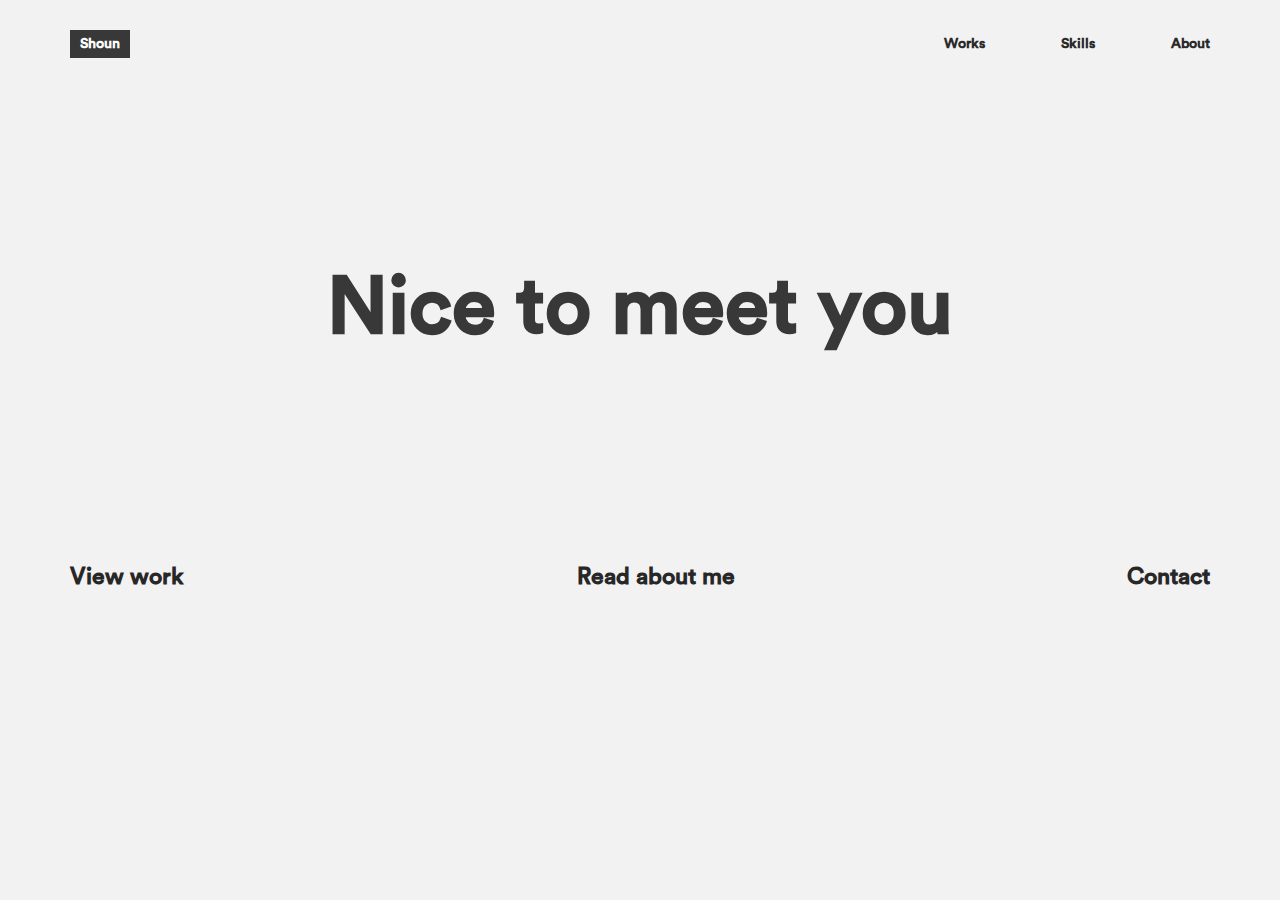
==== index.html @ e11356c9 "Version 0.5.0" ====
<!DOCTYPE html>
<html lang="ru">
<head>
  <meta charset="utf-8">
  <title>SHOUN • Главная</title>
  <link href="https://fonts.googleapis.com/css?family=Lato:400,700" rel="stylesheet">
  <meta name="viewport" content="width=device-width, initial-scale=1.0" />
  <link rel="stylesheet" href="css/min-normalize.css">
  <link rel="stylesheet" href="css/style.css">
</head>
<body class="index-page">
  <header class="main-header">
    <a class="header-logotype" title="shoun">Shoun</a>
    <nav class="main-nav__wrapper">
      <ul class="main-nav__list">
        <li class="main-nav__item"><a class="main-nav__link" href="#">Works</a></li>
        <li class="main-nav__item"><a class="main-nav__link" href="#">Skills</a></li>
        <li class="main-nav__item"><a class="main-nav__link" href="#">About</a></li>
      </ul>
    </nav>
    <div class="buttons">
      <button class="modal-open" type="button">Menu</button>
      <button class="modal-close" type="button">Close</button>
    </div>
  </header>

  <main>
    <section class="intro">
      <h2 class="visually-hidden">greeting</h2>
      <h2 class="intro-caption">Nice to&nbsp;meet you</h2>
    </section>
    <section class="intro__nav">
      <h2 class="visually-hidden">links</h2>
      <ul class="nav__wrapper">
        <li><a class="nav__link" href="">View work</a></li>
        <li><a class="nav__link" href="">Read about me</a></li>
        <li><a class="nav__link" href="">Contact</a></li>
      </ul>
    </section>

    <section class="modal-login">
      <h2 class="visually-hidden">popup</h2>
      <nav class="main-nav__wrapper-modal">
        <ul class="main-nav__list-modal">
          <li class="main-nav__item-modal"><a class="main-nav__link-modal" href="#">View work</a></li>
          <li class="main-nav__item-modal"><a class="main-nav__link-modal" href="#">Read about me</a></li>
          <li class="main-nav__item-modal"><a class="main-nav__link-modal" href="#">Contact</a></li>
        </ul>
      </nav>
    </section>
  </main>
  <script src="js/scripts.js"></script>
</body>
</html>
---- css/style.css ----
@font-face {
  font-family: 'Circular Std Book';
  font-style: normal;
  font-weight: normal;
  src: local('Circular Std Book'), url('../fonts/CircularStd-Book.woff') format('woff');
}

@font-face {
  font-family: 'Circular Std Medium';
  font-style: normal;
  font-weight: normal;
  src: local('Circular Std Medium'), url('../fonts/CircularStd-Medium.woff') format('woff');
}

@font-face {
  font-family: 'Circular Std Bold';
  font-style: normal;
  font-weight: normal;
  src: local('Circular Std Bold'), url('../fonts/CircularStd-Bold.woff') format('woff');
}

@font-face {
  font-family: 'Circular Std Black';
  font-style: normal;
  font-weight: normal;
  src: local('Circular Std Black'), url('../fonts/CircularStd-Black.woff') format('woff');
}

*, *::before, *::after {
  box-sizing: inherit;
  margin: 0;
  padding: 0;
  border: 0;
  outline: 0;
  font-size: 100%;
  vertical-align: baseline;
  background: transparent;
}

.visually-hidden {
  position: absolute;
  width: 1px;
  height: 1px;
  margin: -1px;
  border: 0;
  padding: 0;
  clip: rect(0 0 0 0);
  overflow: hidden;
}

html {
  box-sizing: border-box;
}

a {
  text-decoration: none;
  outline: none;
  border: none;
}

/**********GLOVAL STYLES**********/
.index-page {
  position: relative;
  font-family: 'Circular Std Medium', Arial, sans-serif;
  font-size: 14px;
  line-height: 21px;
  font-weight: 400;
  font-kerning: none;
  color: #000000;
  text-transform: inherit;
  background-color: #f2f2f2;
  max-width: 1200px;
  margin: 0 auto;
}
/**********HEADER**********/
.main-header {
  position: relative;
  display: grid;
  grid-template-columns: 1fr 2fr;
  grid-template-rows: auto;
  margin: 0 30px;
  padding-top: 30px;
}

.header-logotype {
  text-align: center;
  font-size: 14px;
  line-height: 28px;
  font-weight: 600;
  cursor: default;
  background-color: #383838;
  color: white;
  width: 60px;
}

.main-nav__wrapper {
  display: flex;
  justify-content: flex-end;
  align-items: center;
}

.main-nav__list {
  display: flex;
  flex-flow: row wrap;
  justify-content: flex-end;
  list-style: none;
  width: 100%;
}

.main-nav__item {
  margin-left: 10%;
}

.main-nav__link {
  position: relative;
  display: block;
  -webkit-tap-highlight-color: rgba(0, 0, 0, 0);
  font-size: 14px;
  line-height: 28px;
  font-weight: 600;
  color: #2a2a2a;
}

.main-nav__link:hover,
.main-nav__link:focus {
  color: #ffffff;
  transition: 0.3s;
}

.main-nav__link::before {
  position: absolute;
  content: "";
  z-index: -1;
  bottom: 0px;
  left: -15%;
  height: 0px;
  width: 130%;
  background-color: #e83a30;
  transition: 0.3s;
}

.main-nav__link:hover::before,
.main-nav__link:focus::before {
  height: 26px;
  transition: 0.3s;
}

.modal-open,
.modal-close {
  display: none;
}
/**********MAIN**********/
/**********INTRO**********/
.intro {
  display: flex;
  flex-wrap: wrap;
  justify-content: center;
  align-items: center;
  width: 100%;
  height: 500px;
}

.intro-caption {
  font-family: 'Circular Std Medium', Arial, sans-serif;
  font-size: 80px;
  line-height: 100px;
  font-weight: 600;
  color: #383838;
  cursor: default;
  padding: 0 30px;
  /*
  background: linear-gradient(358deg, #ff004d, #000000, #000000, #ff0000);
  background-size: 80% 800%;

  -webkit-background-clip: text;
  -webkit-text-fill-color: transparent;

  -webkit-animation: Animation 18s ease infinite;
  -moz-animation: Animation 18s ease infinite;
  animation: Animation 18s ease infinite;
  */
}

@-webkit-keyframes Animation {
   0%{background-position:0% 96%}
   50%{background-position:100% 5%}
   100%{background-position:0% 96%}
}
@-moz-keyframes Animation {
   0%{background-position:0% 96%}
   50%{background-position:100% 5%}
   100%{background-position:0% 96%}
}
@keyframes Animation {
   0%{background-position:0% 96%}
   50%{background-position:100% 5%}
   100%{background-position:0% 96%}
}

.intro__nav {
  margin: 0 30px;
}

.nav__wrapper {
  display: flex;
  justify-content: space-between;

  list-style: none;
}

.nav__link {
  font-size: 23px;
  line-height: 37px;
  font-weight: 700;
  color: #282727;
  cursor: default;
}
/**********ABOUT**********/
.about {
  display: flex;
  flex-flow: row wrap;
  justify-content: space-between;
  margin-top: 20px;
}

.test {
  position: relative;
  background: #ffffff;
  padding: 30px 40px;
  margin: 0 10px 30px 0;
  flex: 1 1 389px;
}

.about-caption {
  position: absolute;
  top: -20px;
  margin-left: -20px;
  font-size: 30px;
  line-height: 40px;
  font-weight: 400;
  color: #383838;
  cursor: default;
}

.test p {
  font-size: 14px;
  line-height: 28px;
  font-weight: 400;
  text-transform: none;
  margin-top: 5px;
}

.time {
  position: absolute;
  bottom: 15px;
  right: 30px;
  font-size: 14px;
  line-height: 16px;
  font-weight: 300;
  text-transform: none;
  color: #817c7c;
}

.main-footer {
  min-height: 100px;
  background-color: black;
}

.modal-login {
  display: none;
}

/**********MOBILE**********/
@media (max-width:414px) {
  .index-page {
    position: fixed;
    top: 0;
    left: 0;
    right: 0;
    bottom: 0;
    background: #f2f2f2 url("../img/") no-repeat 50% 21.4%;
    background-size: cover;
  }
/**********HEADER**********/
  .main-header {
    position: fixed;
    top: 0;
    left: 0;
    right: 0;
    min-height: 50px;
    margin: 0;
    padding: 30px 30px 30px;
    z-index: 50;
    animation: text-focus-in 0.8s cubic-bezier(0.550, 0.085, 0.680, 0.530) both;
  }

  .header-logotype {
    line-height: 26px;
  }

  .buttons {
    position: relative;
    display: flex;
    justify-content: flex-end;
  }

  .modal-open {
    position: absolute;
    right: 0;
    display: flex;
    justify-content: flex-end;
    font-size: 14px;
    line-height: 26px;
    font-weight: 600;
    color: #303030;
    transition-duration: 0.8s;
    opacity: 1;
  }

  .modal-open-1 {
   transition-duration: 0.8s;
   right: 30%;
   opacity: 0;
 }

 .modal-close {
   position: absolute;
   right: 30%;
   display: flex;
   justify-content: flex-end;
   font-size: 14px;
   line-height: 26px;
   font-weight: 600;
   color: #303030;
   transition: 0.3s;
   transition-duration: 0.8s;
   opacity: 0;
 }

 .modal-close-1 {
  right: 0;
  transition-duration: 0.8s;
  opacity: 1;
}

  .main-nav__wrapper {
    display: none;
  }
/**********INTRO**********/
  .intro {
    margin: 56px 0 15%;
    height: 300px;
    animation: text-focus-in 1s cubic-bezier(0.550, 0.085, 0.680, 0.530) both;
  }

  .intro-caption {
    font-size: 70px;
    line-height: 60px;
    letter-spacing: -3px;
    font-weight: 600;
    color: #282727;
    cursor: default;
    padding: 0 30px;
  }

  .intro__nav {
    display: flex;
    flex-wrap: wrap;
    justify-content: center;
    align-items: center;
    margin-bottom: 70px;
    height: 120px;
    margin: 0;
    font-weight: 700;
    animation: text-focus-in 1.2s cubic-bezier(0.550, 0.085, 0.680, 0.530) both;
  }

  @keyframes text-focus-in {
    0% {
      filter: blur(12px);
      opacity: 0;
    }
    100% {
      filter: blur(0px);
      opacity: 1;
    }
  }

  .nav__wrapper {
    display: flex;
    flex-flow: row wrap;
    flex-direction: column;
    align-items: flex-end;

    list-style: none;
    width: 100%;
    margin: 0 30px;
  }

  .nav__link {
    font-size: 30px;
    line-height: 45px;
    font-weight: 700;
    color: #282727;
    cursor: default;
  }
/**********MODAL**********/
  .modal-login {
    display: block;
    position: fixed;
    top: -100%;
    left: 0;
    bottom: 100%;
    width: 100%;
    padding: 14px 30px 30px;
    z-index: 49;

    color: #000000;
    background-color: #f2f2f2;
    opacity: 0;
    transition-duration: 0.8s;
  }

  .modal-show {
    top: 0;
    bottom: 0;
    opacity: 1;
  }
/**********MODAL-CONTENT**********/
  .main-nav__wrapper-modal {
    display: flex;
    justify-content: flex-end;
    height: 100%;
  }

  .main-nav__list-modal {
    display: flex;
    flex-flow: column wrap;
    justify-content: flex-end;
    align-items: flex-end;
    list-style: none;
    margin-bottom: 50px;
    animation: text-blur-out 0.4s cubic-bezier(0.550, 0.085, 0.680, 0.530) both;
  }

  @keyframes text-blur-out {
    0% {
      filter: blur(0.01);
    }
    100% {
      filter: blur(12px) opacity(0%);
    }
  }

  .main-nav__list-modal-1 {
    animation: text-focus-in 1.0s cubic-bezier(0.550, 0.085, 0.680, 0.530) both;
  }


  .main-nav__item-modal {
    margin-bottom: 10px;
  }

  .main-nav__link-modal {
    position: relative;
    display: block;
    font-size: 35px;
    line-height: 42px;
    font-weight: 700;
    color: #282727;
    transition: 0.3s;
    -webkit-tap-highlight-color: rgba(0, 0, 0, 0);
    z-index: 1;
  }

  .main-nav__link-modal:hover,
  .main-nav__link-modal:focus {
    color: #ffffff;
    transition: 0.3s;
  }

  .main-nav__link-modal::before {
    position: absolute;
    content: "";
    z-index: -1;
    bottom: 0px;
    left: -15%;
    height: 0px;
    width: 130%;
    background-color: #e83a30;
    transition: 0.3s;
  }

  .main-nav__link-modal:hover::before,
  .main-nav__link-modal:focus::before {
    height: 42px;
    transition: 0.3s;
  }

}
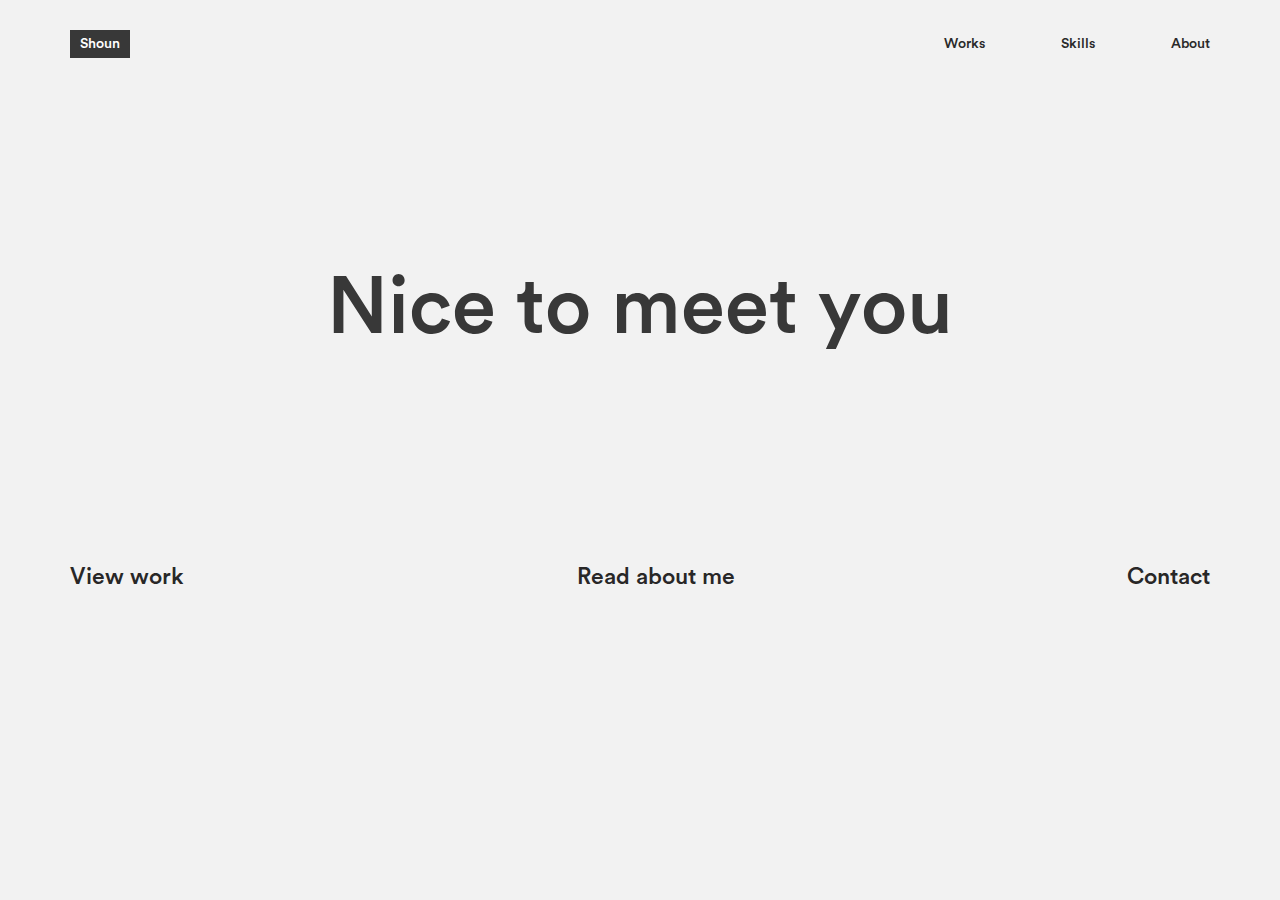
==== commit 07eba9d7: "theme-color" ====
--- a/index.html
+++ b/index.html
@@ -2,6 +2,7 @@
 <html lang="ru">
 <head>
   <meta charset="utf-8">
+  <meta name="theme-color" content="#000000">
   <title>SHOUN • Главная</title>
   <link href="https://fonts.googleapis.com/css?family=Lato:400,700" rel="stylesheet">
   <meta name="viewport" content="width=device-width, initial-scale=1.0" />
@@ -48,6 +49,8 @@
         </ul>
       </nav>
     </section>
+
+
   </main>
   <script src="js/scripts.js"></script>
 </body>
--- a/css/style.css
+++ b/css/style.css
@@ -64,7 +64,7 @@
   font-family: 'Circular Std Medium', Arial, sans-serif;
   font-size: 14px;
   line-height: 21px;
-  font-weight: 400;
+  font-weight: 500;
   font-kerning: none;
   color: #000000;
   text-transform: inherit;
@@ -86,7 +86,7 @@
   text-align: center;
   font-size: 14px;
   line-height: 28px;
-  font-weight: 600;
+  font-weight: 500;
   cursor: default;
   background-color: #383838;
   color: white;
@@ -117,7 +117,7 @@
   -webkit-tap-highlight-color: rgba(0, 0, 0, 0);
   font-size: 14px;
   line-height: 28px;
-  font-weight: 600;
+  font-weight: 500;
   color: #2a2a2a;
 }
 
@@ -164,37 +164,10 @@
   font-family: 'Circular Std Medium', Arial, sans-serif;
   font-size: 80px;
   line-height: 100px;
-  font-weight: 600;
+  font-weight: 500;
   color: #383838;
   cursor: default;
   padding: 0 30px;
-  /*
-  background: linear-gradient(358deg, #ff004d, #000000, #000000, #ff0000);
-  background-size: 80% 800%;
-
-  -webkit-background-clip: text;
-  -webkit-text-fill-color: transparent;
-
-  -webkit-animation: Animation 18s ease infinite;
-  -moz-animation: Animation 18s ease infinite;
-  animation: Animation 18s ease infinite;
-  */
-}
-
-@-webkit-keyframes Animation {
-   0%{background-position:0% 96%}
-   50%{background-position:100% 5%}
-   100%{background-position:0% 96%}
-}
-@-moz-keyframes Animation {
-   0%{background-position:0% 96%}
-   50%{background-position:100% 5%}
-   100%{background-position:0% 96%}
-}
-@keyframes Animation {
-   0%{background-position:0% 96%}
-   50%{background-position:100% 5%}
-   100%{background-position:0% 96%}
 }
 
 .intro__nav {
@@ -211,7 +184,7 @@
 .nav__link {
   font-size: 23px;
   line-height: 37px;
-  font-weight: 700;
+  font-weight: 500;
   color: #282727;
   cursor: default;
 }
@@ -278,8 +251,9 @@
     left: 0;
     right: 0;
     bottom: 0;
-    background: #f2f2f2 url("../img/") no-repeat 50% 21.4%;
-    background-size: cover;
+
+
+
   }
 /**********HEADER**********/
   .main-header {
@@ -311,7 +285,7 @@
     justify-content: flex-end;
     font-size: 14px;
     line-height: 26px;
-    font-weight: 600;
+    font-weight: 500;
     color: #303030;
     transition-duration: 0.8s;
     opacity: 1;
@@ -330,7 +304,7 @@
    justify-content: flex-end;
    font-size: 14px;
    line-height: 26px;
-   font-weight: 600;
+   font-weight: 500;
    color: #303030;
    transition: 0.3s;
    transition-duration: 0.8s;
@@ -357,7 +331,7 @@
     font-size: 70px;
     line-height: 60px;
     letter-spacing: -3px;
-    font-weight: 600;
+    font-weight: 500;
     color: #282727;
     cursor: default;
     padding: 0 30px;
@@ -371,7 +345,7 @@
     margin-bottom: 70px;
     height: 120px;
     margin: 0;
-    font-weight: 700;
+    font-weight: 500;
     animation: text-focus-in 1.2s cubic-bezier(0.550, 0.085, 0.680, 0.530) both;
   }
 
@@ -400,7 +374,7 @@
   .nav__link {
     font-size: 30px;
     line-height: 45px;
-    font-weight: 700;
+    font-weight: 500;
     color: #282727;
     cursor: default;
   }
@@ -466,7 +440,7 @@
     display: block;
     font-size: 35px;
     line-height: 42px;
-    font-weight: 700;
+    font-weight: 500;
     color: #282727;
     transition: 0.3s;
     -webkit-tap-highlight-color: rgba(0, 0, 0, 0);
@@ -497,4 +471,5 @@
     transition: 0.3s;
   }
 
-}
+
+}
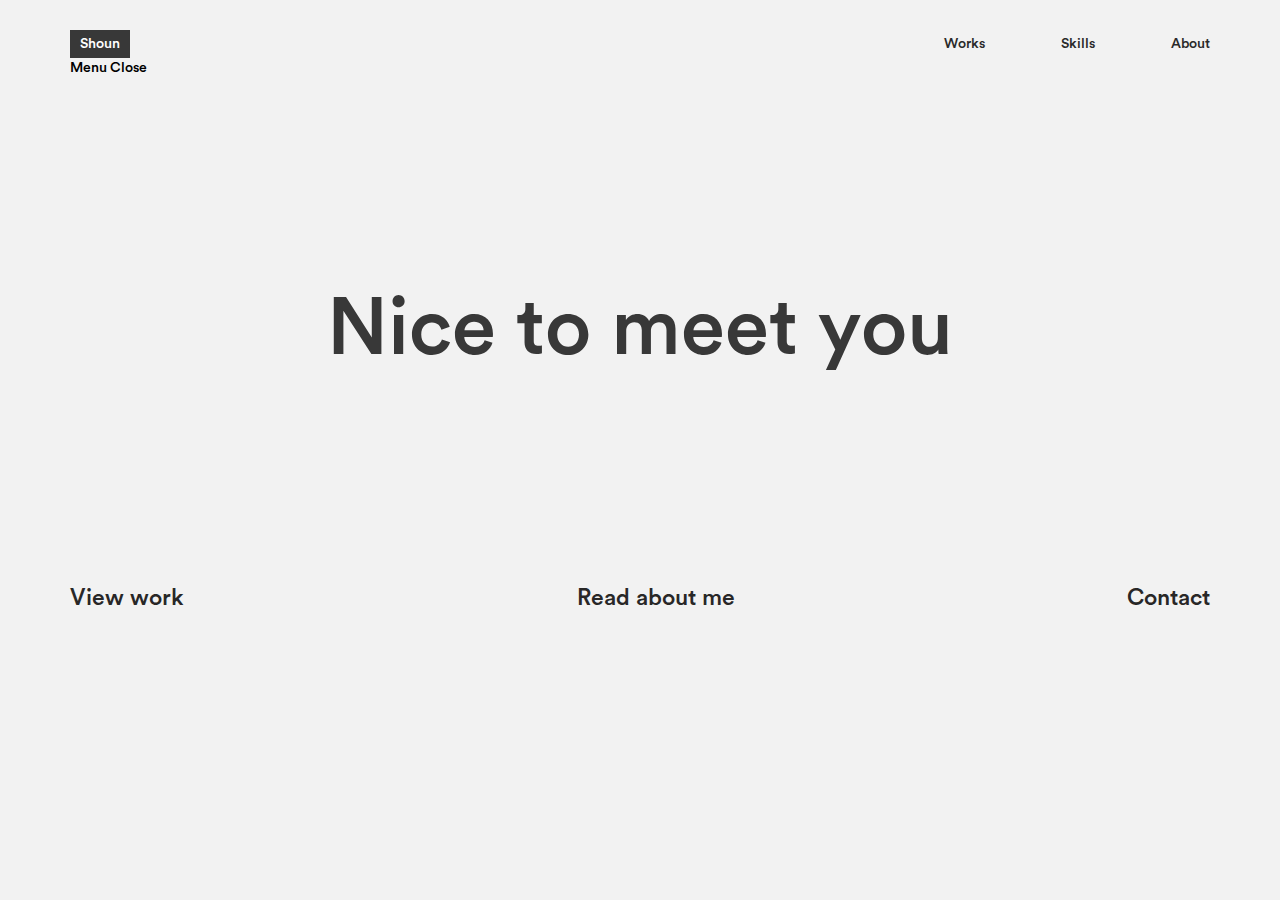
==== commit d5a0a426: "Add class for button" ====
--- a/index.html
+++ b/index.html
@@ -19,9 +19,10 @@
         <li class="main-nav__item"><a class="main-nav__link" href="#">About</a></li>
       </ul>
     </nav>
-    <div class="buttons">
-      <button class="modal-open" type="button">Menu</button>
-      <button class="modal-close" type="button">Close</button>
+
+    <div class="dropdown-menu">
+      <button class="dropdown-menu__button dropdown-menu__button--open" type="button">Menu</button>
+      <button class="dropdown-menu__button dropdown-menu__button--close" type="button">Close</button>
     </div>
   </header>
 
@@ -39,7 +40,7 @@
       </ul>
     </section>
 
-    <section class="modal-login">
+   <section class="modal-login">
       <h2 class="visually-hidden">popup</h2>
       <nav class="main-nav__wrapper-modal">
         <ul class="main-nav__list-modal">
@@ -49,9 +50,7 @@
         </ul>
       </nav>
     </section>
-
-
   </main>
   <script src="js/scripts.js"></script>
 </body>
-</html>
+</html>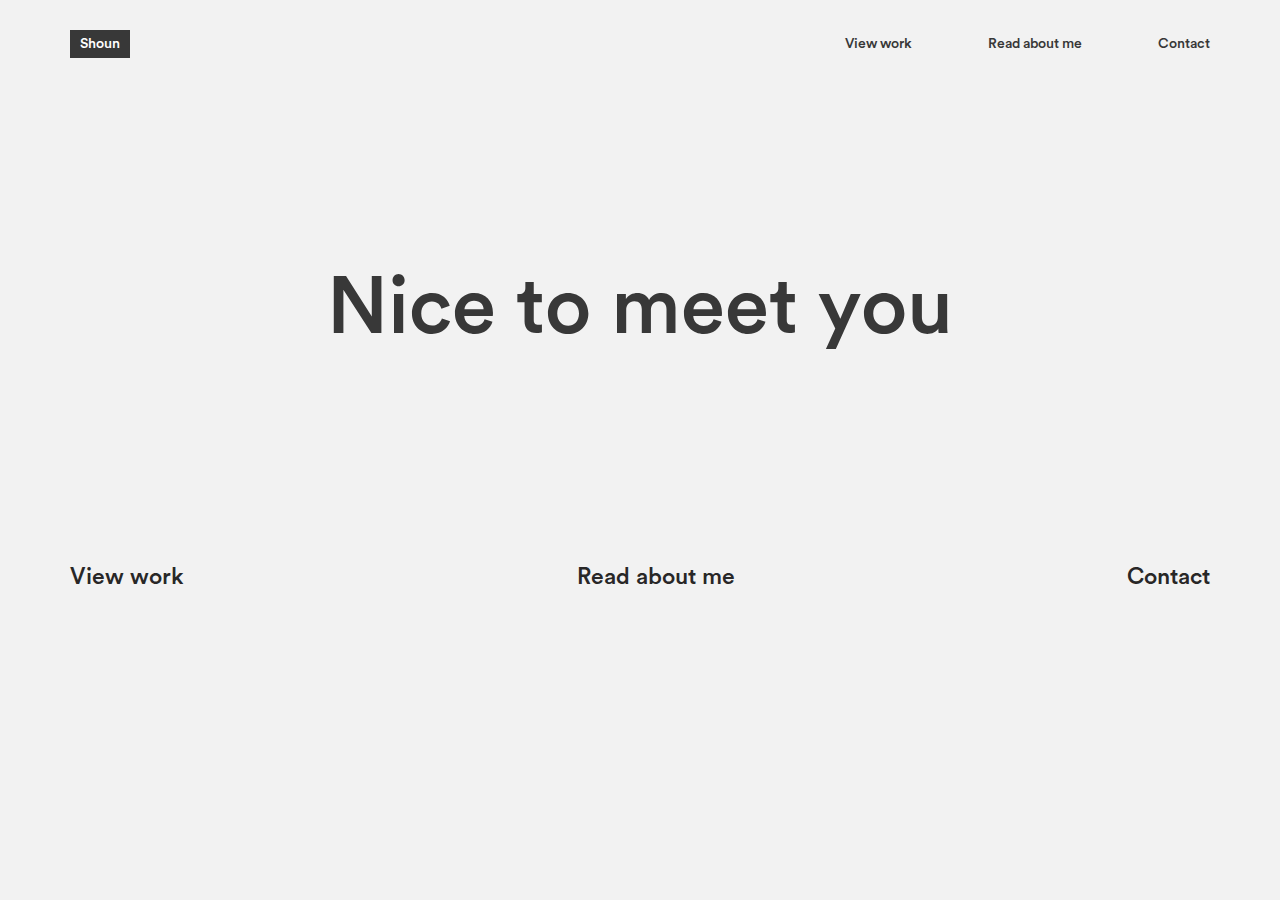
==== commit d7f97b37: "Переделана навигация. Убрано моделька. Убрано лишнее в коде." ====
--- a/index.html
+++ b/index.html
@@ -1,31 +1,29 @@
 <!DOCTYPE html>
-<html lang="ru">
+<html lang="en">
 <head>
   <meta charset="utf-8">
   <meta name="theme-color" content="#000000">
   <title>SHOUN • Главная</title>
   <link href="https://fonts.googleapis.com/css?family=Lato:400,700" rel="stylesheet">
-  <meta name="viewport" content="width=device-width, initial-scale=1.0" />
+  <meta name="viewport" content="width=device-width, initial-scale=1.0"/>
   <link rel="stylesheet" href="css/min-normalize.css">
   <link rel="stylesheet" href="css/style.css">
 </head>
 <body class="index-page">
   <header class="main-header">
     <a class="header-logotype" title="shoun">Shoun</a>
-    <nav class="main-nav__wrapper">
-      <ul class="main-nav__list">
-        <li class="main-nav__item"><a class="main-nav__link" href="#">Works</a></li>
-        <li class="main-nav__item"><a class="main-nav__link" href="#">Skills</a></li>
-        <li class="main-nav__item"><a class="main-nav__link" href="#">About</a></li>
-      </ul>
-    </nav>
-
-    <div class="dropdown-menu">
+    <div class="main-nav__toggle">
       <button class="dropdown-menu__button dropdown-menu__button--open" type="button">Menu</button>
       <button class="dropdown-menu__button dropdown-menu__button--close" type="button">Close</button>
     </div>
+    <nav class="main-nav__wrapper">
+      <ul class="main-nav__list">
+        <li class="main-nav__item"><a class="main-nav__link" href="#">View work</a></li>
+        <li class="main-nav__item"><a class="main-nav__link" href="#">Read about me</a></li>
+        <li class="main-nav__item"><a class="main-nav__link" href="#">Contact</a></li>
+      </ul>
+    </nav>
   </header>
-
   <main>
     <section class="intro">
       <h2 class="visually-hidden">greeting</h2>
@@ -39,18 +37,7 @@
         <li><a class="nav__link" href="">Contact</a></li>
       </ul>
     </section>
-
-   <section class="modal-login">
-      <h2 class="visually-hidden">popup</h2>
-      <nav class="main-nav__wrapper-modal">
-        <ul class="main-nav__list-modal">
-          <li class="main-nav__item-modal"><a class="main-nav__link-modal" href="#">View work</a></li>
-          <li class="main-nav__item-modal"><a class="main-nav__link-modal" href="#">Read about me</a></li>
-          <li class="main-nav__item-modal"><a class="main-nav__link-modal" href="#">Contact</a></li>
-        </ul>
-      </nav>
-    </section>
   </main>
   <script src="js/scripts.js"></script>
 </body>
-</html>+</html>
--- a/css/style.css
+++ b/css/style.css
@@ -25,7 +25,7 @@
   font-weight: normal;
   src: local('Circular Std Black'), url('../fonts/CircularStd-Black.woff') format('woff');
 }
-
+/**********GLOVAL STYLES**********/
 *, *::before, *::after {
   box-sizing: inherit;
   margin: 0;
@@ -58,97 +58,97 @@
   border: none;
 }
 
-/**********GLOVAL STYLES**********/
 .index-page {
   position: relative;
   font-family: 'Circular Std Medium', Arial, sans-serif;
   font-size: 14px;
-  line-height: 21px;
+  line-height: 28px;
   font-weight: 500;
   font-kerning: none;
-  color: #000000;
+  color: #121212;
   text-transform: inherit;
   background-color: #f2f2f2;
   max-width: 1200px;
   margin: 0 auto;
+  padding: 0 30px;
 }
 /**********HEADER**********/
 .main-header {
   position: relative;
+  display: -ms-grid;
   display: grid;
+  -ms-grid-columns: 1fr 2fr;
   grid-template-columns: 1fr 2fr;
-  grid-template-rows: auto;
-  margin: 0 30px;
+  -ms-grid-rows: 1fr 1fr;
+  grid-template-rows: 1fr auto;
   padding-top: 30px;
 }
 
-.header-logotype {
-  text-align: center;
-  font-size: 14px;
-  line-height: 28px;
-  font-weight: 500;
-  cursor: default;
-  background-color: #383838;
-  color: white;
-  width: 60px;
-}
-
-.main-nav__wrapper {
-  display: flex;
-  justify-content: flex-end;
-  align-items: center;
-}
-
-.main-nav__list {
-  display: flex;
-  flex-flow: row wrap;
-  justify-content: flex-end;
-  list-style: none;
-  width: 100%;
-}
-
-.main-nav__item {
-  margin-left: 10%;
-}
-
-.main-nav__link {
-  position: relative;
-  display: block;
-  -webkit-tap-highlight-color: rgba(0, 0, 0, 0);
-  font-size: 14px;
-  line-height: 28px;
-  font-weight: 500;
-  color: #2a2a2a;
-}
-
-.main-nav__link:hover,
-.main-nav__link:focus {
-  color: #ffffff;
-  transition: 0.3s;
-}
-
-.main-nav__link::before {
-  position: absolute;
-  content: "";
-  z-index: -1;
-  bottom: 0px;
-  left: -15%;
-  height: 0px;
-  width: 130%;
-  background-color: #e83a30;
-  transition: 0.3s;
-}
-
-.main-nav__link:hover::before,
-.main-nav__link:focus::before {
-  height: 26px;
-  transition: 0.3s;
-}
-
-.modal-open,
-.modal-close {
-  display: none;
-}
+  .header-logotype {
+    grid-column: 1;
+    -ms-grid-column: 1;
+    text-align: center;
+    cursor: default;
+    background-color: #383838;
+    color: #fff;
+    width: 60px;
+    height: 28px;
+  }
+
+  .main-nav__toggle {
+    display: none;
+  }
+
+  .main-nav__wrapper {
+    grid-column: 2;
+    -ms-grid-column: 2;
+    display: flex;
+    justify-content: flex-end;
+    align-items: center;
+  }
+
+    .main-nav__list {
+      display: flex;
+      flex-flow: row wrap;
+      justify-content: flex-end;
+      list-style: none;
+      width: 100%;
+    }
+
+      .main-nav__item {
+        margin-left: 10%;
+      }
+
+        .main-nav__link {
+          position: relative;
+          display: block;
+          -webkit-tap-highlight-color: rgba(0, 0, 0, 0);
+          color: #383838;
+        }
+
+        .main-nav__link:hover,
+        .main-nav__link:focus {
+          color: #ffffff;
+          transition: 0.3s;
+        }
+
+        .main-nav__link::before {
+          position: absolute;
+          content: "";
+          z-index: -1;
+          bottom: 0px;
+          left: -15%;
+          height: 0px;
+          width: 130%;
+          background-color: #e83a30;
+          transition: 0.3s;
+        }
+
+        .main-nav__link:hover::before,
+        .main-nav__link:focus::before {
+          height: 28px;
+          transition: 0.3s;
+        }
 /**********MAIN**********/
 /**********INTRO**********/
 .intro {
@@ -160,89 +160,28 @@
   height: 500px;
 }
 
-.intro-caption {
-  font-family: 'Circular Std Medium', Arial, sans-serif;
-  font-size: 80px;
-  line-height: 100px;
-  font-weight: 500;
-  color: #383838;
-  cursor: default;
-  padding: 0 30px;
-}
-
-.intro__nav {
-  margin: 0 30px;
-}
-
-.nav__wrapper {
-  display: flex;
-  justify-content: space-between;
-
-  list-style: none;
-}
-
-.nav__link {
-  font-size: 23px;
-  line-height: 37px;
-  font-weight: 500;
-  color: #282727;
-  cursor: default;
-}
-/**********ABOUT**********/
-.about {
-  display: flex;
-  flex-flow: row wrap;
-  justify-content: space-between;
-  margin-top: 20px;
-}
-
-.test {
-  position: relative;
-  background: #ffffff;
-  padding: 30px 40px;
-  margin: 0 10px 30px 0;
-  flex: 1 1 389px;
-}
-
-.about-caption {
-  position: absolute;
-  top: -20px;
-  margin-left: -20px;
-  font-size: 30px;
-  line-height: 40px;
-  font-weight: 400;
-  color: #383838;
-  cursor: default;
-}
-
-.test p {
-  font-size: 14px;
-  line-height: 28px;
-  font-weight: 400;
-  text-transform: none;
-  margin-top: 5px;
-}
-
-.time {
-  position: absolute;
-  bottom: 15px;
-  right: 30px;
-  font-size: 14px;
-  line-height: 16px;
-  font-weight: 300;
-  text-transform: none;
-  color: #817c7c;
-}
-
-.main-footer {
-  min-height: 100px;
-  background-color: black;
-}
-
-.modal-login {
-  display: none;
-}
-
+  .intro-caption {
+    font-family: 'Circular Std Medium', Arial, sans-serif;
+    font-size: 80px;
+    line-height: 100px;
+    font-weight: 500;
+    color: #383838;
+    cursor: default;
+  }
+
+    .nav__wrapper {
+      display: flex;
+      justify-content: space-between;
+      list-style: none;
+    }
+
+      .nav__link {
+        font-size: 23px;
+        line-height: 37px;
+        font-weight: 500;
+        color: #282727;
+        cursor: default;
+      }
 /**********MOBILE**********/
 @media (max-width:414px) {
   .index-page {
@@ -251,75 +190,94 @@
     left: 0;
     right: 0;
     bottom: 0;
-
-
-
   }
 /**********HEADER**********/
   .main-header {
+    -ms-grid-columns: 1fr 3fr;
+    grid-template-columns: 1fr 3fr;
+    -ms-grid-rows: 1fr 1fr;
+    grid-template-rows: 1fr auto;
     position: fixed;
     top: 0;
     left: 0;
     right: 0;
-    min-height: 50px;
-    margin: 0;
+    bottom: 100%;
     padding: 30px 30px 30px;
     z-index: 50;
+    transition-duration: 0.8s;
     animation: text-focus-in 0.8s cubic-bezier(0.550, 0.085, 0.680, 0.530) both;
   }
 
-  .header-logotype {
-    line-height: 26px;
-  }
-
-  .buttons {
-    position: relative;
-    display: flex;
-    justify-content: flex-end;
-  }
-
-  .modal-open {
-    position: absolute;
-    right: 0;
-    display: flex;
-    justify-content: flex-end;
-    font-size: 14px;
-    line-height: 26px;
-    font-weight: 500;
-    color: #303030;
-    transition-duration: 0.8s;
-    opacity: 1;
-  }
-
-  .modal-open-1 {
-   transition-duration: 0.8s;
-   right: 30%;
-   opacity: 0;
- }
-
- .modal-close {
-   position: absolute;
-   right: 30%;
-   display: flex;
-   justify-content: flex-end;
-   font-size: 14px;
-   line-height: 26px;
-   font-weight: 500;
-   color: #303030;
-   transition: 0.3s;
-   transition-duration: 0.8s;
-   opacity: 0;
- }
-
- .modal-close-1 {
-  right: 0;
-  transition-duration: 0.8s;
-  opacity: 1;
-}
-
-  .main-nav__wrapper {
-    display: none;
-  }
+  .main-header1 {
+    background-color: #f48080;
+    bottom: 0;
+  }
+
+    .main-nav__toggle {
+      position: relative;
+      display: flex;
+      justify-content: flex-end;
+      width: 100%;
+    }
+
+      .dropdown-menu__button {
+        position: absolute;
+        display: flex;
+        justify-content: flex-end;
+        font-size: 14px;
+        line-height: 28px;
+        font-weight: 500;
+        color: #303030;
+        transition-duration: 0.8s;
+      }
+
+        .dropdown-menu__button--open {
+          right: 0;
+          opacity: 1;
+        }
+
+        .dropdown-menu__button--close {
+          right: 30%;
+          opacity: 0;
+        }
+
+        .dropdown-menu__button--open1 {
+          right: 0;
+          opacity: 1;
+        }
+
+        .dropdown-menu__button--close1 {
+          right: 30%;
+          opacity: 0;
+        }
+
+        .main-nav__wrapper {
+          display: none;
+          grid-column: 2;
+          -ms-grid-column: 2;
+          position: relative;
+          justify-content: flex-end;
+          align-items: flex-start;
+        }
+
+        .main-nav__wrapper1 {
+          animation: text-focus-in 1.0s cubic-bezier(0.550, 0.085, 0.680, 0.530) both;
+          display: block;
+        }
+
+          .main-nav__list {
+            grid-column: 1;
+            grid-row: 2;
+            display: flex;
+            flex-direction: column;
+            align-items: flex-end;
+            margin: 50px 0;
+          }
+
+            .main-nav__link {
+              font-size: 30px;
+              line-height: 45px;
+            }
 /**********INTRO**********/
   .intro {
     margin: 56px 0 15%;
@@ -327,149 +285,54 @@
     animation: text-focus-in 1s cubic-bezier(0.550, 0.085, 0.680, 0.530) both;
   }
 
-  .intro-caption {
-    font-size: 70px;
-    line-height: 60px;
-    letter-spacing: -3px;
-    font-weight: 500;
-    color: #282727;
-    cursor: default;
-    padding: 0 30px;
-  }
-
-  .intro__nav {
-    display: flex;
-    flex-wrap: wrap;
-    justify-content: center;
-    align-items: center;
-    margin-bottom: 70px;
-    height: 120px;
-    margin: 0;
-    font-weight: 500;
-    animation: text-focus-in 1.2s cubic-bezier(0.550, 0.085, 0.680, 0.530) both;
-  }
-
-  @keyframes text-focus-in {
-    0% {
-      filter: blur(12px);
-      opacity: 0;
-    }
-    100% {
-      filter: blur(0px);
-      opacity: 1;
-    }
-  }
-
-  .nav__wrapper {
-    display: flex;
-    flex-flow: row wrap;
-    flex-direction: column;
-    align-items: flex-end;
-
-    list-style: none;
-    width: 100%;
-    margin: 0 30px;
-  }
-
-  .nav__link {
-    font-size: 30px;
-    line-height: 45px;
-    font-weight: 500;
-    color: #282727;
-    cursor: default;
-  }
-/**********MODAL**********/
-  .modal-login {
-    display: block;
-    position: fixed;
-    top: -100%;
-    left: 0;
-    bottom: 100%;
-    width: 100%;
-    padding: 14px 30px 30px;
-    z-index: 49;
-
-    color: #000000;
-    background-color: #f2f2f2;
-    opacity: 0;
-    transition-duration: 0.8s;
-  }
-
-  .modal-show {
-    top: 0;
-    bottom: 0;
-    opacity: 1;
-  }
-/**********MODAL-CONTENT**********/
-  .main-nav__wrapper-modal {
-    display: flex;
-    justify-content: flex-end;
-    height: 100%;
-  }
-
-  .main-nav__list-modal {
-    display: flex;
-    flex-flow: column wrap;
-    justify-content: flex-end;
-    align-items: flex-end;
-    list-style: none;
-    margin-bottom: 50px;
-    animation: text-blur-out 0.4s cubic-bezier(0.550, 0.085, 0.680, 0.530) both;
-  }
-
-  @keyframes text-blur-out {
-    0% {
-      filter: blur(0.01);
-    }
-    100% {
-      filter: blur(12px) opacity(0%);
-    }
-  }
-
-  .main-nav__list-modal-1 {
-    animation: text-focus-in 1.0s cubic-bezier(0.550, 0.085, 0.680, 0.530) both;
-  }
-
-
-  .main-nav__item-modal {
-    margin-bottom: 10px;
-  }
-
-  .main-nav__link-modal {
-    position: relative;
-    display: block;
-    font-size: 35px;
-    line-height: 42px;
-    font-weight: 500;
-    color: #282727;
-    transition: 0.3s;
-    -webkit-tap-highlight-color: rgba(0, 0, 0, 0);
-    z-index: 1;
-  }
-
-  .main-nav__link-modal:hover,
-  .main-nav__link-modal:focus {
-    color: #ffffff;
-    transition: 0.3s;
-  }
-
-  .main-nav__link-modal::before {
-    position: absolute;
-    content: "";
-    z-index: -1;
-    bottom: 0px;
-    left: -15%;
-    height: 0px;
-    width: 130%;
-    background-color: #e83a30;
-    transition: 0.3s;
-  }
-
-  .main-nav__link-modal:hover::before,
-  .main-nav__link-modal:focus::before {
-    height: 42px;
-    transition: 0.3s;
-  }
-
-
-}
+    .intro-caption {
+      font-size: 70px;
+      line-height: 60px;
+      letter-spacing: -3px;
+      font-weight: 500;
+      color: #282727;
+      cursor: default;
+    }
+
+    .intro__nav {
+      display: flex;
+      flex-wrap: wrap;
+      justify-content: center;
+      align-items: center;
+      margin-bottom: 70px;
+      height: 120px;
+      margin: 0;
+      font-weight: 500;
+      animation: text-focus-in 1.2s cubic-bezier(0.550, 0.085, 0.680, 0.530) both;
+    }
+
+    @keyframes text-focus-in {
+      0% {
+        filter: blur(12px);
+        opacity: 0;
+      }
+      100% {
+        filter: blur(0px);
+        opacity: 1;
+      }
+    }
+
+      .nav__wrapper {
+        display: flex;
+        flex-flow: row wrap;
+        flex-direction: column;
+        align-items: flex-end;
+
+        list-style: none;
+        width: 100%;
+      }
+
+        .nav__link {
+          font-size: 30px;
+          line-height: 45px;
+          font-weight: 500;
+          color: #282727;
+          cursor: default;
+        }
+
+}
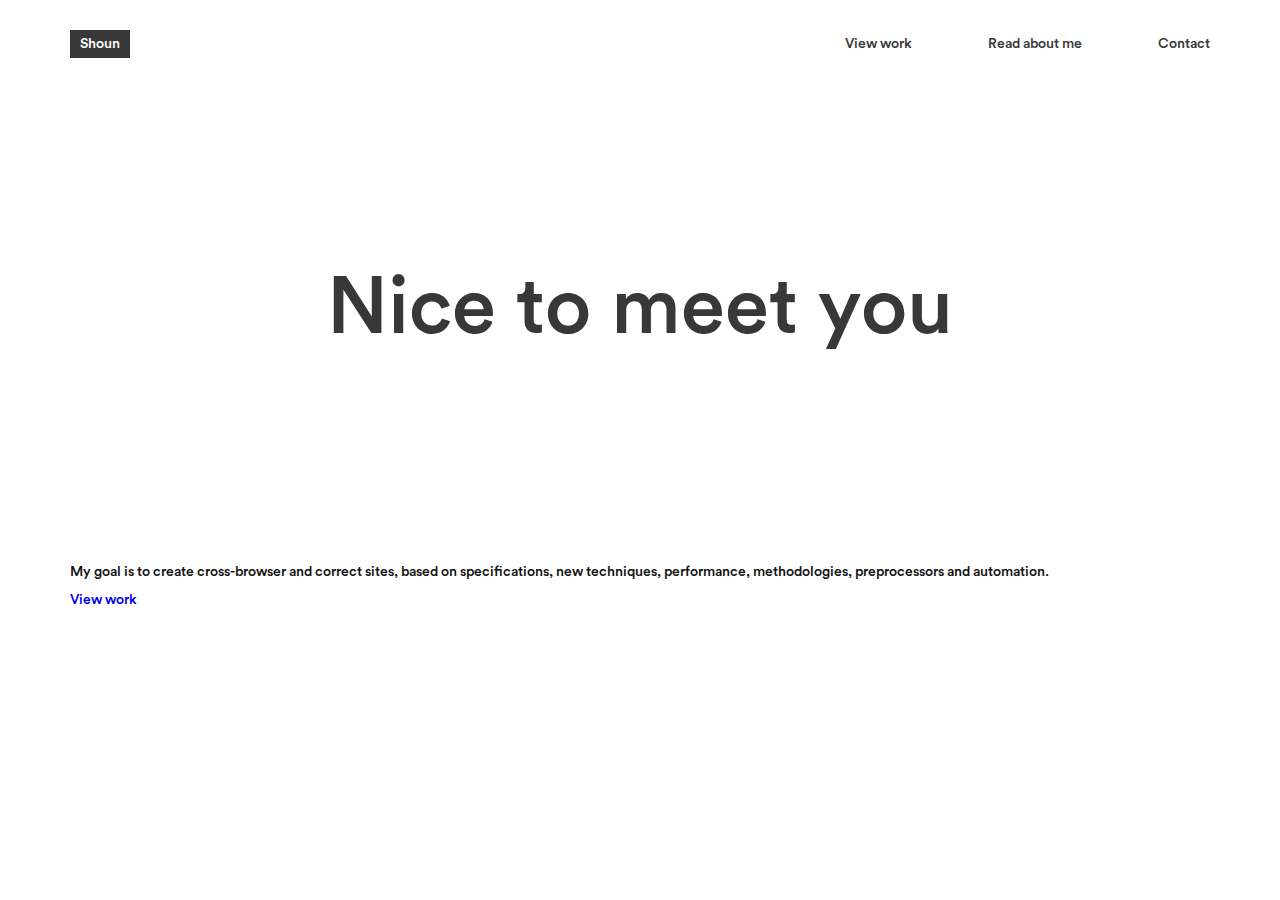
==== commit 92361589: "Фиксирование последних изменений" ====
--- a/index.html
+++ b/index.html
@@ -4,7 +4,7 @@
   <meta charset="utf-8">
   <meta name="theme-color" content="#000000">
   <title>SHOUN • Главная</title>
-  <link href="https://fonts.googleapis.com/css?family=Lato:400,700" rel="stylesheet">
+  <link href="https://fonts.googleapis.com/css?family=IBM+Plex+Sans:300,400,500,700&amp;subset=cyrillic" rel="stylesheet"> 
   <meta name="viewport" content="width=device-width, initial-scale=1.0"/>
   <link rel="stylesheet" href="css/min-normalize.css">
   <link rel="stylesheet" href="css/style.css">
@@ -13,29 +13,28 @@
   <header class="main-header">
     <a class="header-logotype" title="shoun">Shoun</a>
     <div class="main-nav__toggle">
-      <button class="dropdown-menu__button dropdown-menu__button--open" type="button">Menu</button>
+      <button class="dropdown-menu__button dropdown-menu__button--open" type="button">Navigation</button>
       <button class="dropdown-menu__button dropdown-menu__button--close" type="button">Close</button>
     </div>
     <nav class="main-nav__wrapper">
       <ul class="main-nav__list">
         <li class="main-nav__item"><a class="main-nav__link" href="#">View work</a></li>
-        <li class="main-nav__item"><a class="main-nav__link" href="#">Read about me</a></li>
+        <li class="main-nav__item"><a class="main-nav__link" href="about.html">Read about me</a></li>
         <li class="main-nav__item"><a class="main-nav__link" href="#">Contact</a></li>
       </ul>
     </nav>
   </header>
-  <main>
+  <main class="grid-container">
     <section class="intro">
       <h2 class="visually-hidden">greeting</h2>
       <h2 class="intro-caption">Nice to&nbsp;meet you</h2>
     </section>
-    <section class="intro__nav">
-      <h2 class="visually-hidden">links</h2>
-      <ul class="nav__wrapper">
-        <li><a class="nav__link" href="">View work</a></li>
-        <li><a class="nav__link" href="">Read about me</a></li>
-        <li><a class="nav__link" href="">Contact</a></li>
-      </ul>
+    <section class="description">
+      <h2 class="visually-hidden">description</h2>
+      <p class="description__about"> My goal is to create cross-browser and correct sites,
+        based on specifications, new techniques, performance, methodologies, preprocessors and automation.
+      </p>
+      <a class="view-works__link" href="#">View work</a>
     </section>
   </main>
   <script src="js/scripts.js"></script>
--- a/css/style.css
+++ b/css/style.css
@@ -67,7 +67,6 @@
   font-kerning: none;
   color: #121212;
   text-transform: inherit;
-  background-color: #f2f2f2;
   max-width: 1200px;
   margin: 0 auto;
   padding: 0 30px;
@@ -79,8 +78,6 @@
   display: grid;
   -ms-grid-columns: 1fr 2fr;
   grid-template-columns: 1fr 2fr;
-  -ms-grid-rows: 1fr 1fr;
-  grid-template-rows: 1fr auto;
   padding-top: 30px;
 }
 
@@ -88,7 +85,6 @@
     grid-column: 1;
     -ms-grid-column: 1;
     text-align: center;
-    cursor: default;
     background-color: #383838;
     color: #fff;
     width: 60px;
@@ -102,9 +98,6 @@
   .main-nav__wrapper {
     grid-column: 2;
     -ms-grid-column: 2;
-    display: flex;
-    justify-content: flex-end;
-    align-items: center;
   }
 
     .main-nav__list {
@@ -112,7 +105,6 @@
       flex-flow: row wrap;
       justify-content: flex-end;
       list-style: none;
-      width: 100%;
     }
 
       .main-nav__item {
@@ -122,14 +114,14 @@
         .main-nav__link {
           position: relative;
           display: block;
+          color: #383838;
           -webkit-tap-highlight-color: rgba(0, 0, 0, 0);
-          color: #383838;
         }
 
         .main-nav__link:hover,
         .main-nav__link:focus {
           color: #ffffff;
-          transition: 0.3s;
+          transition: 0.3s;-webkit-tap-highlight-color: rgba(0, 0, 0, 0);
         }
 
         .main-nav__link::before {
@@ -183,7 +175,7 @@
         cursor: default;
       }
 /**********MOBILE**********/
-@media (max-width:414px) {
+@media (max-width:414px){
   .index-page {
     position: fixed;
     top: 0;
@@ -193,16 +185,17 @@
   }
 /**********HEADER**********/
   .main-header {
-    -ms-grid-columns: 1fr 3fr;
-    grid-template-columns: 1fr 3fr;
-    -ms-grid-rows: 1fr 1fr;
-    grid-template-rows: 1fr auto;
+    -ms-grid-columns: 1fr 4fr;
+    grid-template-columns: 1fr 4fr;
+    -ms-grid-rows: 1fr 300px;
+    grid-template-rows: 28px 300px;
     position: fixed;
     top: 0;
     left: 0;
     right: 0;
     bottom: 100%;
     padding: 30px 30px 30px;
+    min-height: 89px;
     z-index: 50;
     transition-duration: 0.8s;
     animation: text-focus-in 0.8s cubic-bezier(0.550, 0.085, 0.680, 0.530) both;
@@ -262,26 +255,38 @@
 
         .main-nav__wrapper1 {
           animation: text-focus-in 1.0s cubic-bezier(0.550, 0.085, 0.680, 0.530) both;
-          display: block;
+          display: flex;
         }
 
           .main-nav__list {
-            grid-column: 1;
+            grid-column: 2;
             grid-row: 2;
-            display: flex;
             flex-direction: column;
             align-items: flex-end;
             margin: 50px 0;
+            width: 100%;
           }
 
             .main-nav__link {
               font-size: 30px;
               line-height: 45px;
             }
-/**********INTRO**********/
+/**********MAIN**********/
+  .grid-container {
+    display: -ms-grid;
+    display: grid;
+    -ms-grid-columns: 1fr;
+    grid-template-columns: 1fr;
+    -ms-grid-rows: auto auto;
+    grid-template-rows: auto auto;
+    height: 100%;
+  }
+
+
   .intro {
-    margin: 56px 0 15%;
-    height: 300px;
+    grid-row: 1;
+    padding-top: 15%;
+    height: 100%;
     animation: text-focus-in 1s cubic-bezier(0.550, 0.085, 0.680, 0.530) both;
   }
 
@@ -293,6 +298,28 @@
       color: #282727;
       cursor: default;
     }
+
+  .description {
+    grid-row: 2;
+    animation: text-focus-in 1s cubic-bezier(0.550, 0.085, 0.680, 0.530) both;
+  }
+
+  .description__about {
+    font-family: 'Circular Std Book', Arial, sans-serif;
+    font-size: 16px;
+    line-height: 26px;
+    color: #383838;
+    cursor: default;
+    margin-bottom: 20px;
+  }
+
+  .view-works__link {
+    font-family: 'Circular Std Medium', Arial, sans-serif;
+    font-size: 21px;
+    line-height: 26px;
+    color: #383838;
+    cursor: default;
+  }
 
     .intro__nav {
       display: flex;
@@ -335,4 +362,30 @@
           cursor: default;
         }
 
-}
+    .about {
+      position: relative;
+      margin-top: 90px;
+    }
+
+    .about__wrapper {
+
+    }
+
+    .about__headline {
+      position: absolute;
+      top: 0;
+      font-family: 'Circular Std Medium', Arial, sans-serif;
+      font-size: 125px;
+      line-height: 70px;
+      font-weight: 500;
+      color: rgb(129, 129, 129, 0.2);
+      cursor: default;
+
+    }
+
+    .description {
+      font-family: 'Lato', Arial, sans-serif;
+
+    }
+
+}
